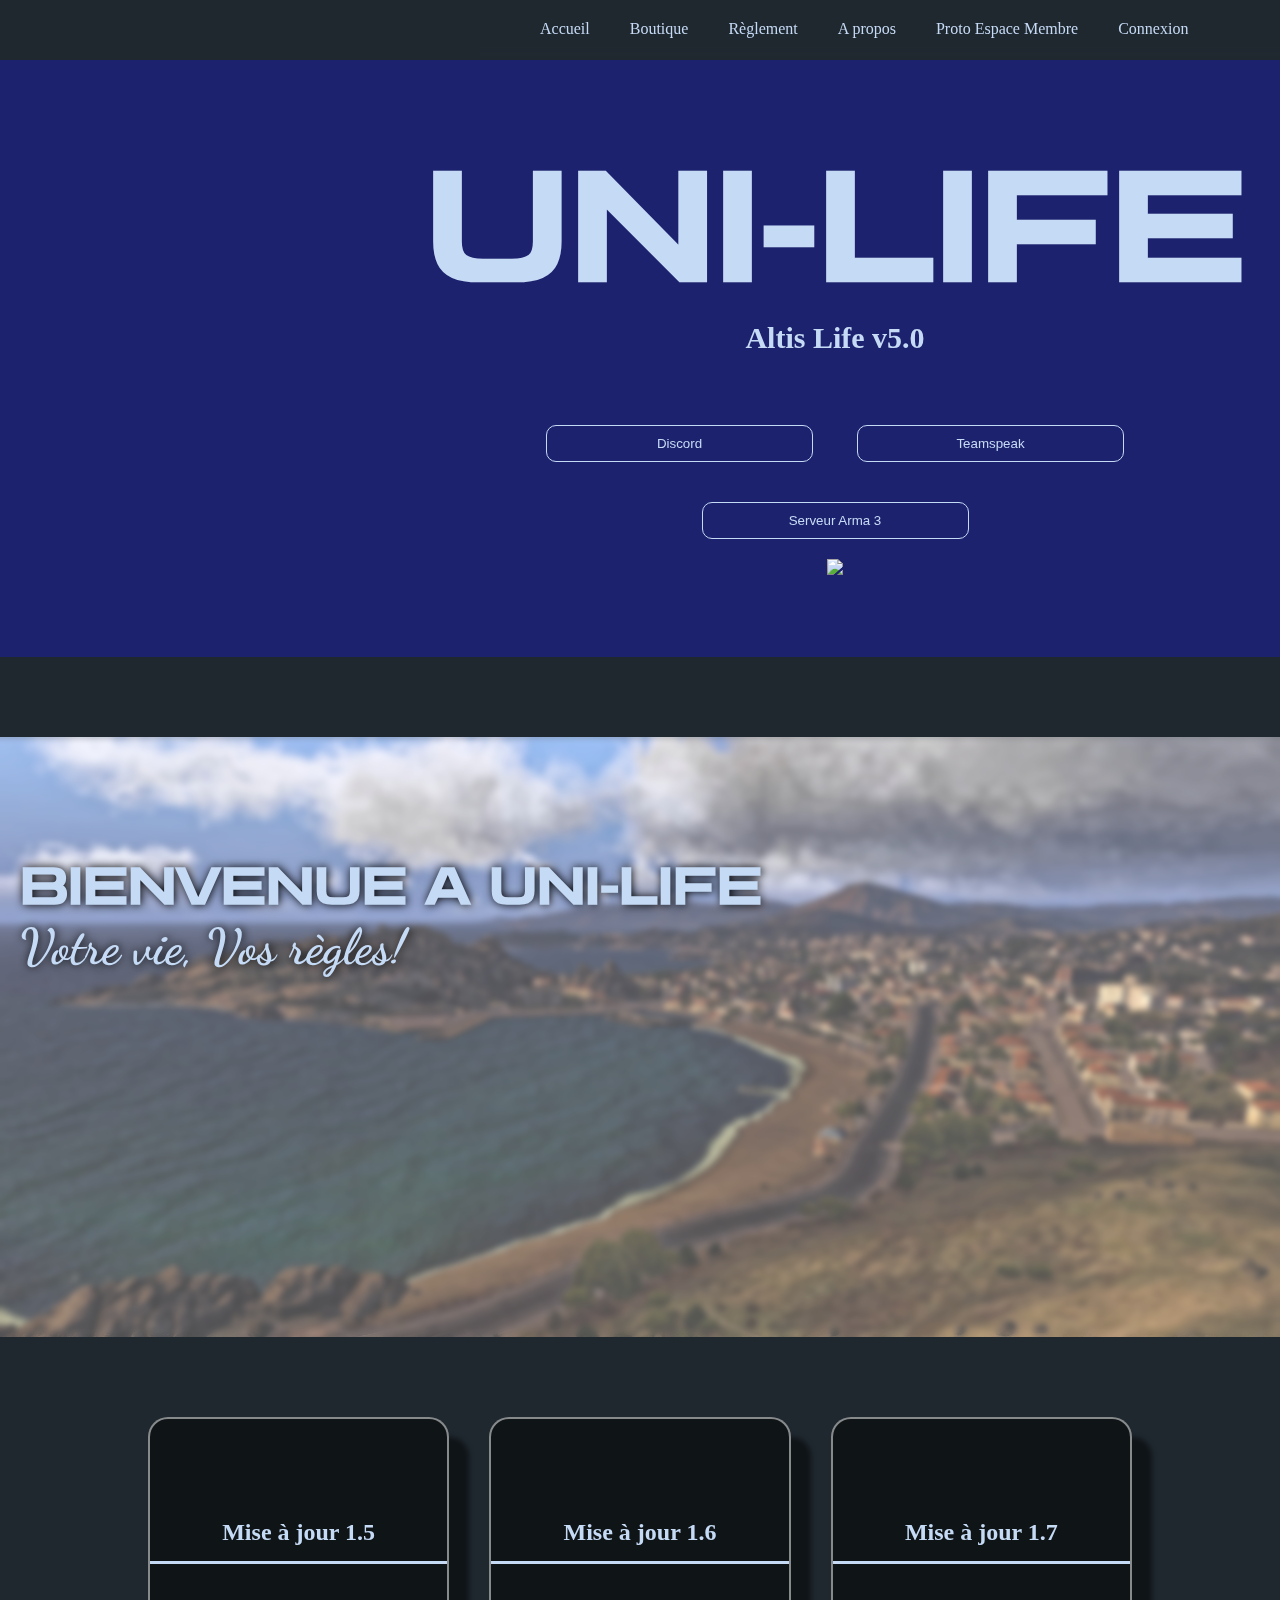
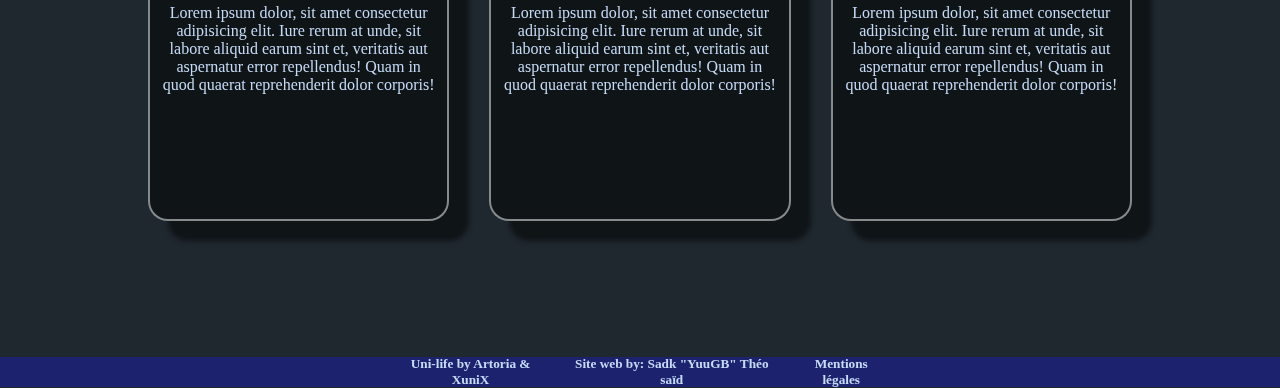
==== index.html @ 3ad22c01 "Espace membre" ====
<!DOCTYPE html>

<html>
    <head>
        
        <meta charset="utf-8" />
        <meta name="viewport" content="width=device-width,initial-scale=1">
        <title>Uni-Life : Arma 3</title>
        <link rel="stylesheet" type="text/css" href="index.css"></link>
        <link rel="preconnect" href="https://fonts.gstatic.com">
        <link href="https://fonts.googleapis.com/css2?family=Dancing+Script&family=Zen+Dots&display=swap" rel="stylesheet">
    </head>

    <body>
        <nav>
            <ul>
                <li><a href="index.html">Accueil</a></li>
                <li><a href="boutique.html">Boutique</a></li>
                <li><a href="reglement.html">Règlement</a></li>
                <li><a href="aboutUs.html">A propos</a></li>
                <li><a href="espaceMembre.html">Proto Espace Membre</a></li>
                <li><a onclick="clickMenu()">Connexion</a></li>
            </ul>
            <form id="formulaireConnexion" class="hidden">
                <h2>Uni-Life</h2>
                <section>
                    <input class="input1" type="text" placeholder="Nom d'utilisateur" name="pseudo">
                    <input class="input2" type="text" placeholder="Mot de passe" name="mdp">
                </section>
                <button  class="boutonTemporaire">Connexion</button>
                <p>Vous n'avez pas encore de compte? <button class="boutonEnregistrement"  onclick="enregistrement()">Rejoignez-nous!</button></p>
            </form>
            <form id="formulaireEnregistrement" class="hidden">
                <h2>Uni-Life</h2>
                <section>
                    <input class="input1" type="text" placeholder="Nom d'utilisateur">
                    <input class="input2" type="text" placeholder="Mot de passe" >
                    <input class="input3" type="email" placeholder="Adresse mail">
                </section>
                <button  class="boutonTemporaire" id="boutonTempoConnexion">Enregistrement</button>
                <p>Vous avez déjà un compte?<button class="boutonEnregistrement" id="boutonConnexion" onclick="connexion(event)">Connectez-vous!</button></p>
            </form>
        </nav>

        <div id="homePage">

            <div id="leftSideBar">
                <iframe src="https://discord.com/widget?id=783523631200075776&theme=dark" width="350" height="500" allowtransparency="true" frameborder="0" sandbox="allow-popups allow-popups-to-escape-sandbox allow-same-origin allow-scripts"></iframe>
            </div>

            <div id="centerBar">
                <h1>Uni-Life</h1>
                <h3>Altis Life v5.0</h3>

                <button>Discord</button>
                <button>Teamspeak</button><br>
                <button>Serveur Arma 3</button><br>
                <img src="https://cdn.battlemetrics.com/b/horizontal500x80px/10972747.png?foreground=%23EEEEEE&background=%23222222&lines=%23333333&linkColor=%231185ec&chartColor=%23FF0700" />
                
            </div>

        </div>

        <div id="media">
            <img id="slider" src="Images/arma01.jpg">
            <div id="containerMedia">
                <h1>Bienvenue a Uni-Life</h1>
                <h3>Votre vie, Vos règles!</h3>
            </div>
        </div>

        <div id="miseAJour">

            <div class="card">
                <h2>Mise à jour 1.5</h2>
                <p>Lorem ipsum dolor, sit amet consectetur adipisicing elit. Iure rerum at unde, sit labore aliquid earum sint et, veritatis aut aspernatur error repellendus! Quam in quod quaerat reprehenderit dolor corporis!</p>
            </div>

            <div class="card">
                <h2>Mise à jour 1.6</h2>
                <p>Lorem ipsum dolor, sit amet consectetur adipisicing elit. Iure rerum at unde, sit labore aliquid earum sint et, veritatis aut aspernatur error repellendus! Quam in quod quaerat reprehenderit dolor corporis!</p>
            </div>

            <div class="card">
                <h2>Mise à jour 1.7</h2>
                <p>Lorem ipsum dolor, sit amet consectetur adipisicing elit. Iure rerum at unde, sit labore aliquid earum sint et, veritatis aut aspernatur error repellendus! Quam in quod quaerat reprehenderit dolor corporis!</p>
            </div>
        </div>

        <footer>
            
            <h5>Uni-life by Artoria & XuniX</h5>
            <h5>Site web by: Sadk "YuuGB" Théo saïd</h5>
            <h5><a href="mentionsLegale.html">Mentions légales</a></h5>

        </footer>

        <script src="style.js"></script>
        <script src="script.js"></script>
    </body>

</html>
---- index.css ----
/*//////////////// Général //////////////////////////////////////////////////*/
html{
    height: 100%;
    flex-grow: 1;
}

*{
    margin: 0;
    scrollbar-color:  rgba(26, 22, 246, 0.322) rgb(31, 40, 47);
}

body{
    background-color: rgb(31, 40, 47);
    overflow-x: hidden;
    padding: 0;
    width: 100%;
    min-height: 100%;
    flex-grow: 1;
    text-align: center;
}

#main{
    min-height: 100%;
    max-width: 1280px;
}

/*////////////////// Nav ////////////////////////////////////////////////////*/

nav{
    width: 800px;
    position: fixed;
    right: 0px;
    top: 0;

}

nav ul{
    display: flex;
    list-style: none;
    z-index: 1;
    background-color: rgba(31, 40, 47, 0.5);
    backdrop-filter: blur(5px);
    
}

nav ul li{
    margin: 20px;
    
}

nav a{
    text-decoration: none;
    color:  rgb(197, 218, 245);
}

#formulaireConnexion{
    display: flex;
    flex-direction: column;
    width: 600px;
    height: 400px;
    background: rgba(255, 255, 255, 0.8);
    padding-top: 50px;
    align-items: center;
    position: fixed;
    right: 0px;
    top: 60px;
    backdrop-filter: blur(5px);
    z-index: 1;
    nav-index: 1;
    border-radius: 0 0 0 20px;
    transition: 1s;
}

#formulaireConnexion .input1{
    position: fixed;
    top: 35%;
}

#formulaireConnexion .input2{
    position: fixed;
    top: 55%;
}
nav form .input1{
    color: rgb(120, 174, 245);
    width: 150px;
    border-radius: 20px;
    border: 3px solid rgb(120, 174, 245);
    padding: 5px 10px;
    position: fixed;
    top: 30%;
    left: 50%;
    margin-left: -75px;
    outline: none;
}

nav form .input2{
    color: rgb(120, 174, 245);
    width: 150px;
    border-radius: 20px;
    border: solid 3px rgb(120, 174, 245);
    padding: 5px 10px;
    position: fixed;
    top: 45%;
    left: 50%;
    margin-left: -75px;
    outline: none;
}

nav .hidden{
    transform: translateX(600px);
    transition: 1s;
    opacity: 0;
}

.boutonEnregistrement{
    border: 3px solid rgb(120, 174, 245);
    background: transparent;
    color: rgb(120, 174, 245);
    font-family: 'Zen Dots', cursive;
}

#formulaireConnexion h2{
    text-transform: uppercase;
    color:  rgb(120, 174, 245);
    font-size: 50px;
    font-family: 'Zen Dots', cursive;
}



#formulaireConnexion p{
    position: fixed;
    bottom: 50px;
}

.boutonTemporaire{
    background-color: rgb(120, 174, 245);
    border-radius: 20px;
    border: none;
    color: rgb(197, 218, 245);
    position: fixed;
    top: 70%;
    left: 50%;
    margin-left: -150px;
    width: 300px;
    padding: 5px 10px;
    font-family: 'Zen Dots', cursive;
    transition: 1s;
}

.boutonTemporaire:hover {
    width: 400px;
    margin-left: -200px;
    transition: 1s;
}

#formulaireEnregistrement{
    width: 600px;
    height: 400px;
    background: rgba(255, 255, 255, 0.8);
    padding-top: 50px;
    align-items: center;
    position: fixed;
    right: 0px;
    top: 40px;
    backdrop-filter: blur(5px);
    z-index: 1;
    nav-index: 1;
    border-radius: 0 0 0 20px;
    transition: 1s;

}

#formulaireEnregistrement h2{
    text-transform: uppercase;
    color:  rgb(120, 174, 245);
    font-size: 50px;
    font-family: 'Zen Dots', cursive;
}



#formulaireEnregistrement p{
    position: fixed;
    bottom: 50px;
    width: 500px;
    left: 50%;
    margin-left: -250px;
}

nav form .input3{
    color: rgb(120, 174, 245);
    width: 150px;
    border-radius: 20px;
    border: solid 3px rgb(120, 174, 245);
    padding: 5px 10px;
    position: fixed;
    top: 60%;
    left: 50%;
    margin-left: -75px;
    outline: none;
}


/*///////////////////// Home Page ///////////////////////////////////////////////*/

#homePage{
    margin-top: 60px;
    display: grid;
    grid-template-columns: 1fr 5fr;
    grid-gap: 20px;
    background-color: rgba(26, 22, 246, 0.322);
}

#leftSideBar{
    padding: 15% 0px 10% 20px;
}

#leftSideBar #iframeDiscord{
    height: 500px;
    box-shadow: 20px 20px 5px rgba(0,0,0,0.5);
}





#centerBar{
    text-align: center;
    padding: 80px 0 0 0;
}



#centerBar h1{
    text-transform: uppercase;
    color:  rgb(197, 218, 245);
    font-size: 150px;
    font-family: 'Zen Dots', cursive;
}

#centerBar h3{
    color:  rgb(197, 218, 245);
    font-size: 30px;
    margin-bottom: 50px;
}

#centerBar button{
    background-color: transparent;
    padding: 10px 20px;
    margin: 20px;
    border: solid rgb(197, 218, 245) 1px;
    color:  rgb(197, 218, 245);
    width: 30%;
    transition-duration: 800ms;
    border-radius: 10px;
}

#centerBar button:hover{
    border: solid white 2px;
    background-color: rgb(197, 218, 245);
    color: rgb(26, 22, 246);
}



/*///////////////// Media ////////////////////*/

#media{
    width: 100%;
    height: 600px;
    margin: 80px auto;
    z-index: -2;
    position: relative;
}

#media img{
    width: 100%;
    height: 600px;
    z-index: -2;
    float: left;
    position: inherit;
}

#containerMedia{
    width: 100%;
    height: 100%;
    background: rgba(255, 255, 255, 0.3);
    backdrop-filter: blur(3px);
    z-index: -2;
    text-align: center;
    margin: 80px auto;
}

#containerMedia h1{
    position: absolute;
    top: 20%;
    left: 20px;
    font-size: 50px;
    color: rgb(197, 218, 245);
    text-shadow: 1px 0 10px black;
    text-transform: uppercase;
    font-family: 'Zen Dots', cursive;
}

#containerMedia h3{
    position: absolute;
    top: 30%;
    left: 20px;
    font-size: 50px;
    color: rgb(197, 218, 245);
    text-shadow: 1px 0 10px black;
    font-family: 'Dancing Script', cursive;
}

/*//////////////// Mise a jour ///////////////*/

#miseAJour{
    margin: 40px auto;
    width: 80%;
    height: 500px;
    border-radius: 30px;
    padding: 0 0;
    display: flex;
}

.card{
    margin: 0 20px;
    width: 50%;
    height: 300px;
    overflow: hidden;
    background-color: rgba(0, 0, 0, 0.5);
    border:2px rgba(255, 255, 255, 0.5) solid ;
    border-top: 2px rgba(255, 255, 255, 0.5) solid;
    border-left: 2px rgba(255, 255, 255, 0.5) solid;
    box-shadow: 20px 20px 5px rgba(0,0,0,0.5);
    border-radius: 20px;
    text-align: center;
    padding-top: 100px;
    color: rgb(197, 218, 245);
    backdrop-filter: blur(5px);
    z-index: -1;
}

.card h2{
    padding-bottom: 15px;
    margin-bottom: 30px;
    border-bottom: solid rgb(197, 218, 245) 3px ;

}

.card p{
    padding: 10px;
}



/*//////////////// Footer ///////////////////*/

footer{
    height: 30px;
    background-color: rgba(26, 22, 246, 0.322);
    margin-top: 20px;
    padding: 10px;
    display: flex;
    padding: 0 30%;
    align-items: center;
    position: relative;
    bottom: 0;
}

footer h5{
    margin: 0px 10px;
    color:rgb(197, 218, 245);
}

footer a{
    text-decoration: none;
    color:rgb(197, 218, 245);
}

/*//////////////////////////////////////////////////////////////////// Smartphone /////////////////////////////////////////*/

@media screen and (max-width: 480px) {

    body{
        background-color: red;
    }

}

/*///////////////////////////////////////////////////// Tablette portrait ///////////////////////////////////////////////////*/

@media screen and (min-width: 480px) and (max-width: 768px) {

    body{
        background-color: green;
    }

}
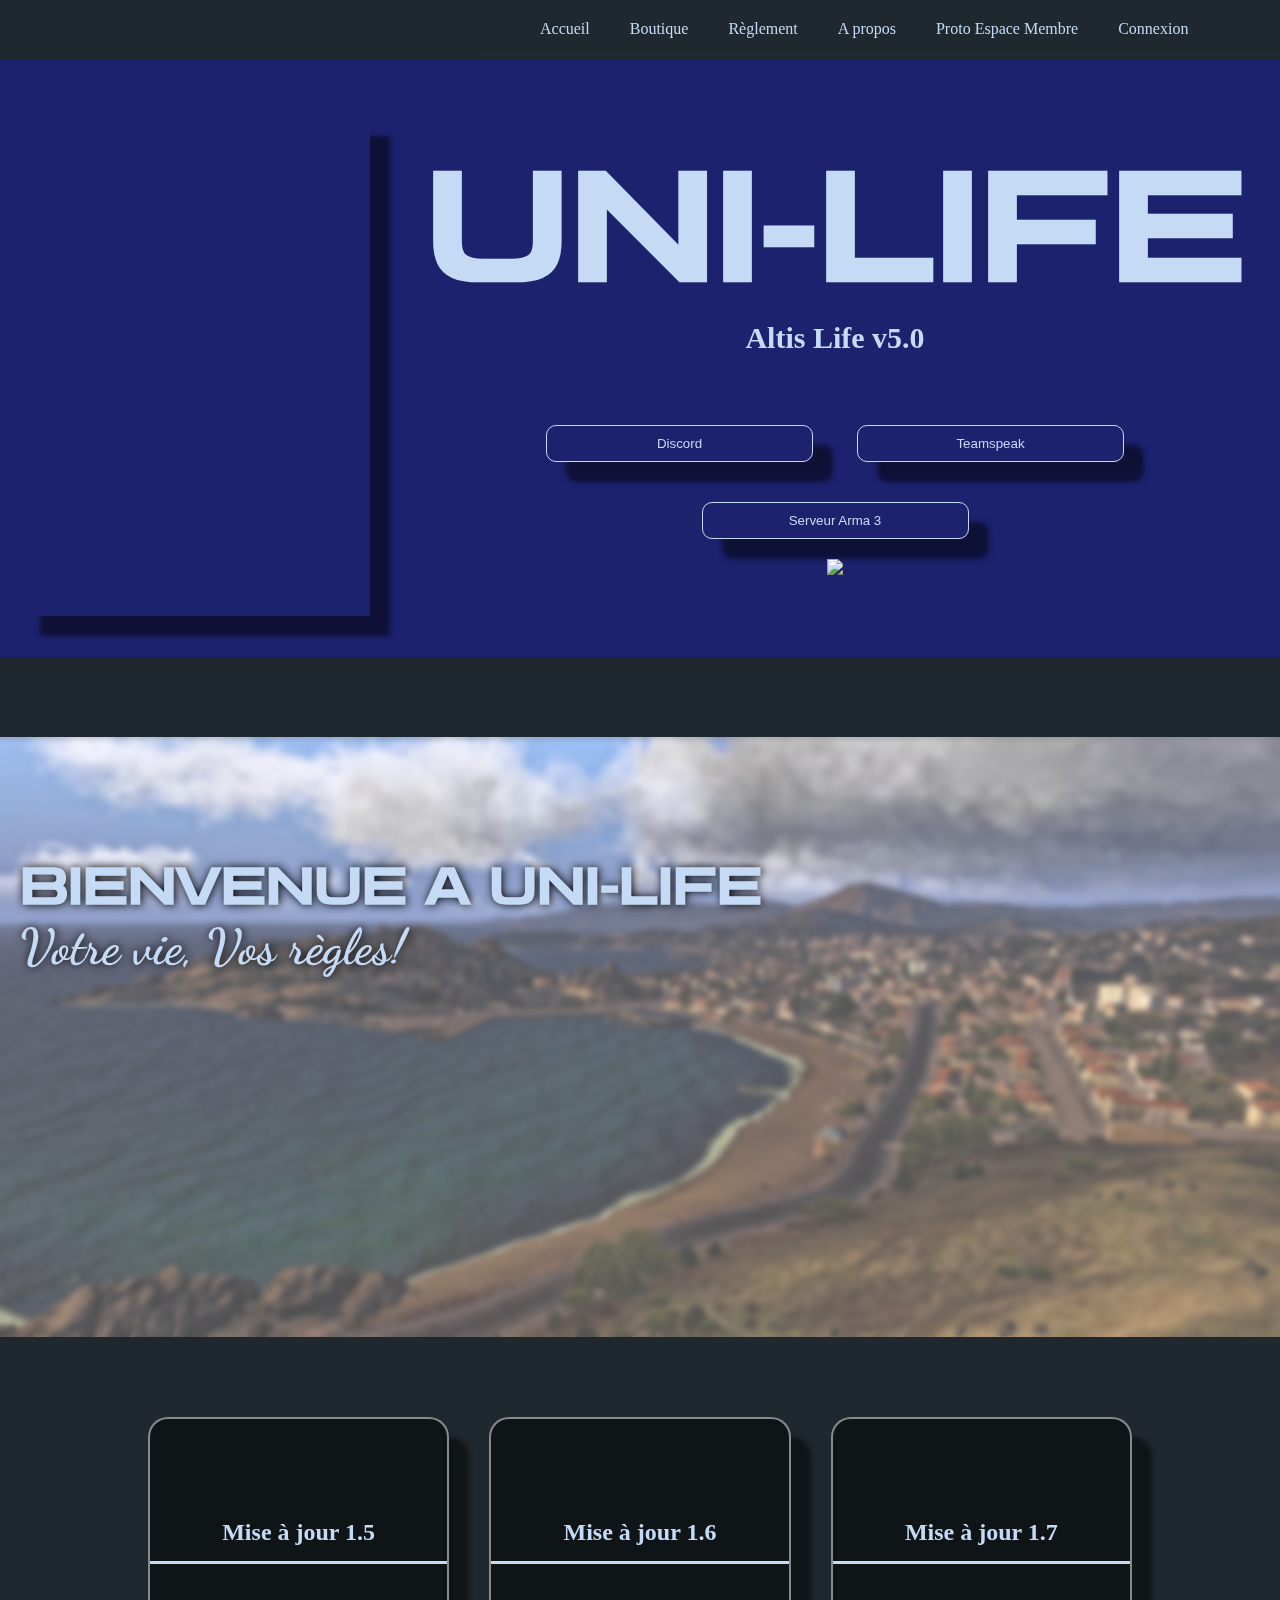
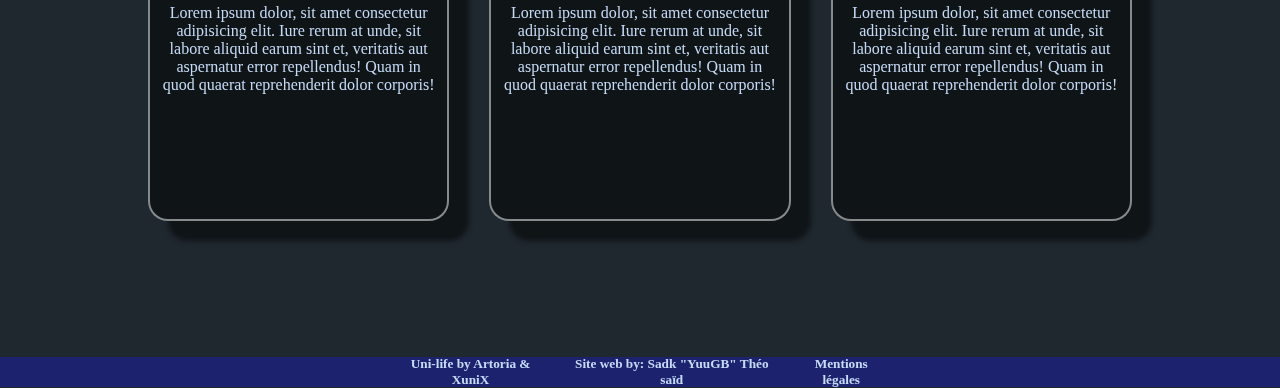
==== commit a242d2a5: "box shadow" ====
--- a/index.html
+++ b/index.html
@@ -45,7 +45,7 @@
         <div id="homePage">
 
             <div id="leftSideBar">
-                <iframe src="https://discord.com/widget?id=783523631200075776&theme=dark" width="350" height="500" allowtransparency="true" frameborder="0" sandbox="allow-popups allow-popups-to-escape-sandbox allow-same-origin allow-scripts"></iframe>
+                <iframe id="iframeDiscord" src="https://discord.com/widget?id=783523631200075776&theme=dark" width="350" height="500" allowtransparency="true" frameborder="0" sandbox="allow-popups allow-popups-to-escape-sandbox allow-same-origin allow-scripts"></iframe>
             </div>
 
             <div id="centerBar">
--- a/index.css
+++ b/index.css
@@ -254,12 +254,14 @@
     width: 30%;
     transition-duration: 800ms;
     border-radius: 10px;
+    box-shadow: 20px 20px 5px rgba(0,0,0,0.5);
 }
 
 #centerBar button:hover{
     border: solid white 2px;
     background-color: rgb(197, 218, 245);
     color: rgb(26, 22, 246);
+    box-shadow: none;
 }
 
 
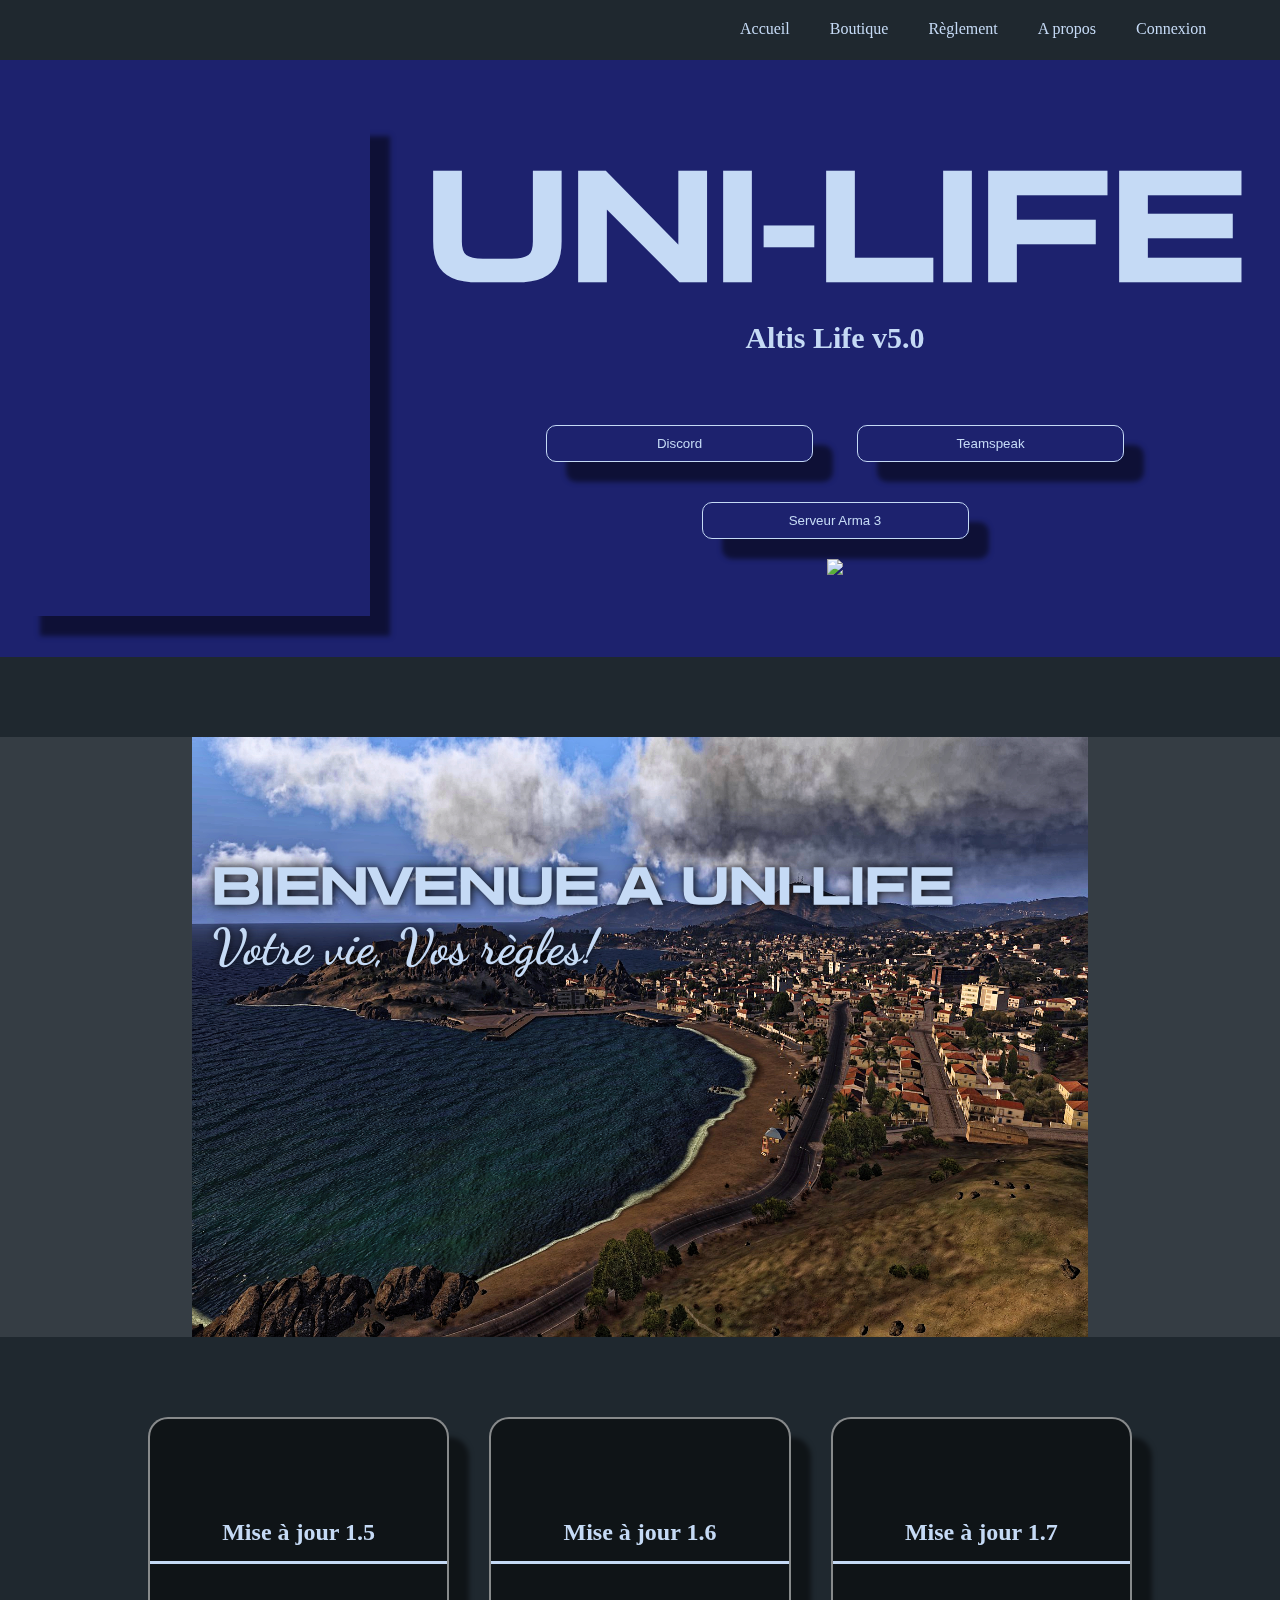
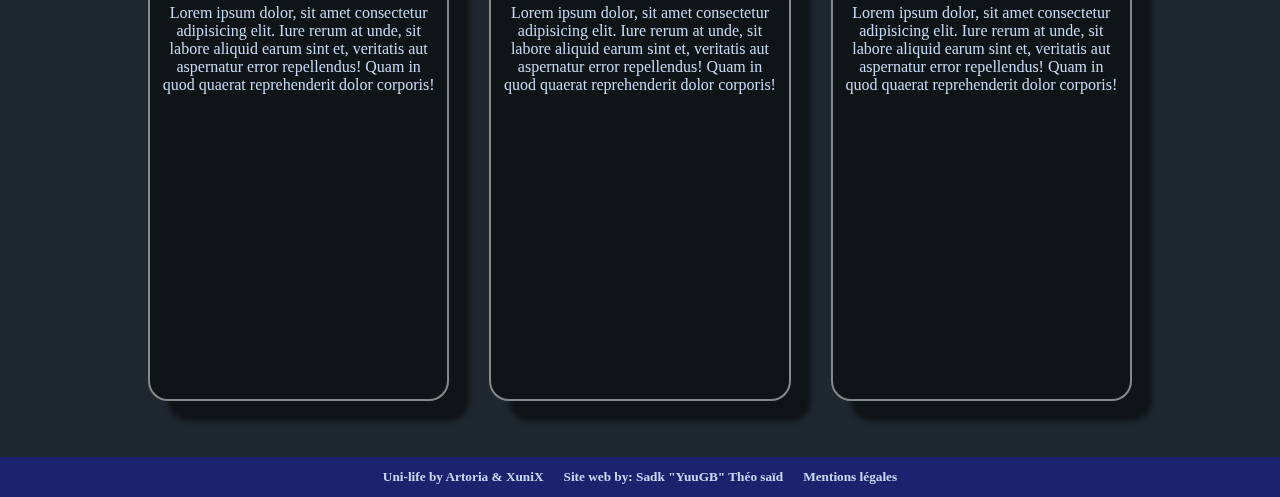
==== commit fb6ddc66: "requete" ====
--- a/index.html
+++ b/index.html
@@ -18,14 +18,13 @@
                 <li><a href="boutique.html">Boutique</a></li>
                 <li><a href="reglement.html">Règlement</a></li>
                 <li><a href="aboutUs.html">A propos</a></li>
-                <li><a href="espaceMembre.html">Proto Espace Membre</a></li>
                 <li><a onclick="clickMenu()">Connexion</a></li>
             </ul>
             <form id="formulaireConnexion" class="hidden">
                 <h2>Uni-Life</h2>
                 <section>
                     <input class="input1" type="text" placeholder="Nom d'utilisateur" name="pseudo">
-                    <input class="input2" type="text" placeholder="Mot de passe" name="mdp">
+                    <input class="input2" type="password" placeholder="Mot de passe" name="mdp">
                 </section>
                 <button  class="boutonTemporaire">Connexion</button>
                 <p>Vous n'avez pas encore de compte? <button class="boutonEnregistrement"  onclick="enregistrement()">Rejoignez-nous!</button></p>
@@ -62,11 +61,13 @@
         </div>
 
         <div id="media">
+            <div id="container1"></div>
             <img id="slider" src="Images/arma01.jpg">
-            <div id="containerMedia">
+            <div id="containerMedia2">
                 <h1>Bienvenue a Uni-Life</h1>
                 <h3>Votre vie, Vos règles!</h3>
             </div>
+            <div id="container3"></div>
         </div>
 
         <div id="miseAJour">
--- a/index.css
+++ b/index.css
@@ -1,6 +1,7 @@
 /*//////////////// Général //////////////////////////////////////////////////*/
 html{
     height: 100%;
+    width: 100%;
     flex-grow: 1;
 }
 
@@ -11,7 +12,6 @@
 
 body{
     background-color: rgb(31, 40, 47);
-    overflow-x: hidden;
     padding: 0;
     width: 100%;
     min-height: 100%;
@@ -27,17 +27,16 @@
 /*////////////////// Nav ////////////////////////////////////////////////////*/
 
 nav{
-    width: 800px;
-    position: fixed;
-    right: 0px;
+    width: 600px;
+    position: fixed;
+    right: 0;
     top: 0;
-
+    z-index: 4;
 }
 
 nav ul{
     display: flex;
     list-style: none;
-    z-index: 1;
     background-color: rgba(31, 40, 47, 0.5);
     backdrop-filter: blur(5px);
     
@@ -272,29 +271,54 @@
     width: 100%;
     height: 600px;
     margin: 80px auto;
-    z-index: -2;
     position: relative;
 }
 
 #media img{
-    width: 100%;
-    height: 600px;
-    z-index: -2;
-    float: left;
-    position: inherit;
-}
-
-#containerMedia{
-    width: 100%;
-    height: 100%;
-    background: rgba(255, 255, 255, 0.3);
+    width: 70%;
+    height: 600px;
+    position: absolute;
+    top: 0;
+    left: 15%;
+    z-index: 1;
+}
+
+
+
+#containerMedia2{
+    position: absolute;
+    top: 0;
+    left: 15%;
+    width: 70%;
+    height: 600px;
+    text-align: center;
+    z-index: 2;
+}
+
+#container1{
+    position: absolute;
+    top: 0;
+    left: 0;
+    width: 15%;
+    height: 600px;
+    background: rgba(255, 255, 255, 0.1);
     backdrop-filter: blur(3px);
-    z-index: -2;
-    text-align: center;
-    margin: 80px auto;
-}
-
-#containerMedia h1{
+    text-align: center;
+    z-index: 3;
+}
+
+#container3{
+    position: absolute;
+    top: 0;
+    left: 85%;
+    width: 15%;
+    height: 600px;
+    background: rgba(255, 255, 255, 0.1);
+    backdrop-filter: blur(3px);
+    text-align: center;
+    z-index: 3;
+}
+#containerMedia2 h1{
     position: absolute;
     top: 20%;
     left: 20px;
@@ -305,7 +329,7 @@
     font-family: 'Zen Dots', cursive;
 }
 
-#containerMedia h3{
+#containerMedia2 h3{
     position: absolute;
     top: 30%;
     left: 20px;
@@ -320,7 +344,7 @@
 #miseAJour{
     margin: 40px auto;
     width: 80%;
-    height: 500px;
+    height: 600px;
     border-radius: 30px;
     padding: 0 0;
     display: flex;
@@ -328,8 +352,8 @@
 
 .card{
     margin: 0 20px;
-    width: 50%;
-    height: 300px;
+    width: 30%;
+    height: 80%;
     overflow: hidden;
     background-color: rgba(0, 0, 0, 0.5);
     border:2px rgba(255, 255, 255, 0.5) solid ;
@@ -360,15 +384,15 @@
 /*//////////////// Footer ///////////////////*/
 
 footer{
-    height: 30px;
+    height: 40px;
+    width: 100%;
     background-color: rgba(26, 22, 246, 0.322);
-    margin-top: 20px;
-    padding: 10px;
+    margin: 20px 0;
     display: flex;
-    padding: 0 30%;
+    justify-content: center;
     align-items: center;
     position: relative;
-    bottom: 0;
+    bottom: 0; left: 0; right: 0;
 }
 
 footer h5{
@@ -376,6 +400,7 @@
     color:rgb(197, 218, 245);
 }
 
+
 footer a{
     text-decoration: none;
     color:rgb(197, 218, 245);
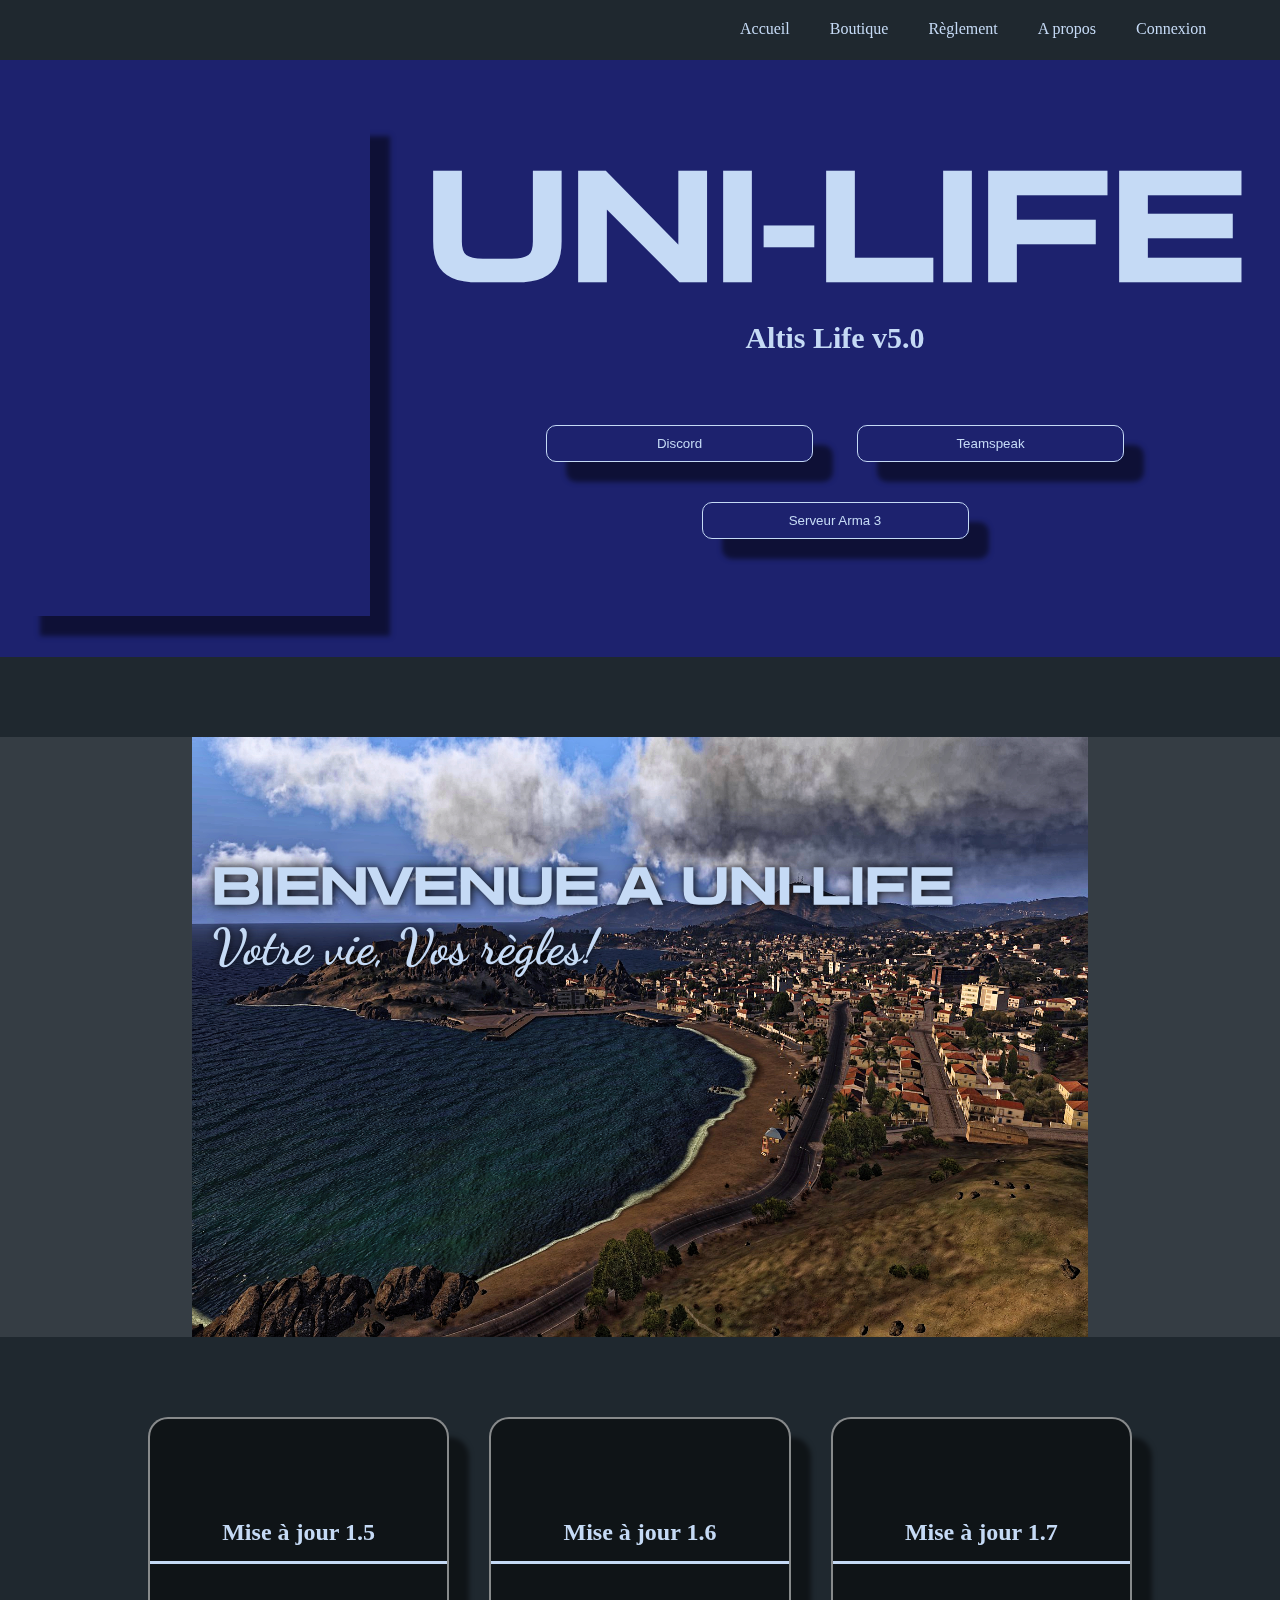
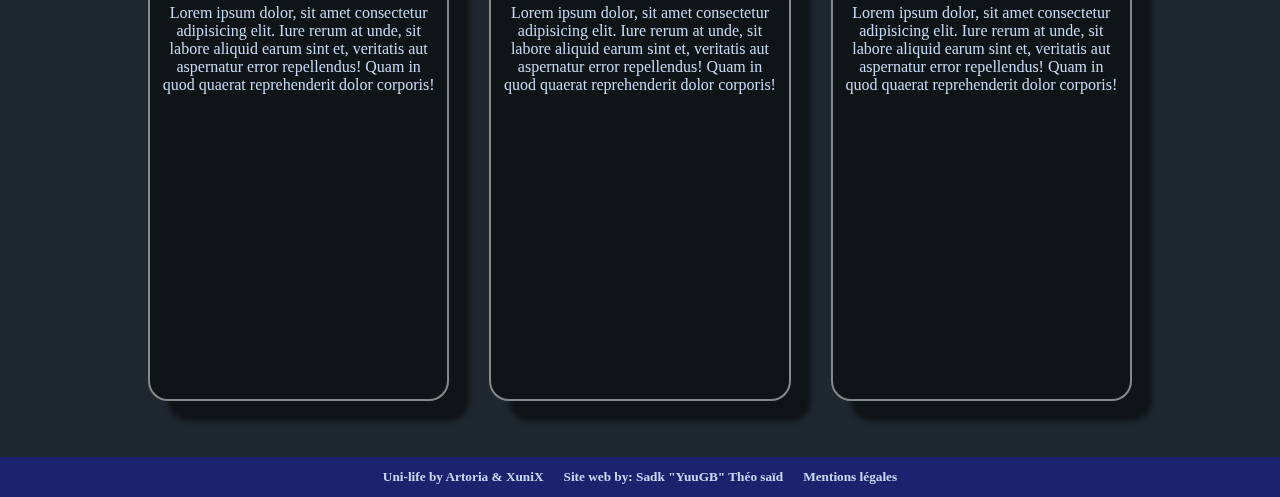
==== commit 4745a878: "Smartphone" ====
--- a/index.html
+++ b/index.html
@@ -54,7 +54,7 @@
                 <button>Discord</button>
                 <button>Teamspeak</button><br>
                 <button>Serveur Arma 3</button><br>
-                <img src="https://cdn.battlemetrics.com/b/horizontal500x80px/10972747.png?foreground=%23EEEEEE&background=%23222222&lines=%23333333&linkColor=%231185ec&chartColor=%23FF0700" />
+                
                 
             </div>
 
--- a/index.css
+++ b/index.css
@@ -18,11 +18,8 @@
     flex-grow: 1;
     text-align: center;
 }
-
-#main{
-    min-height: 100%;
-    max-width: 1280px;
-}
+  
+ 
 
 /*////////////////// Nav ////////////////////////////////////////////////////*/
 
@@ -406,25 +403,415 @@
     color:rgb(197, 218, 245);
 }
 
-/*//////////////////////////////////////////////////////////////////// Smartphone /////////////////////////////////////////*/
-
-@media screen and (max-width: 480px) {
-
-    body{
-        background-color: red;
-    }
-
-}
-
-/*///////////////////////////////////////////////////// Tablette portrait ///////////////////////////////////////////////////*/
-
-@media screen and (min-width: 480px) and (max-width: 768px) {
-
-    body{
-        background-color: green;
-    }
-
-}
-
-
-
+/*////////////////////////////////// Smartphone ///////////////////////////////////*/
+
+@media all and (max-width: 767px){
+   /*//////////////// Général //////////////////////////////////////////////////*/
+html{
+    height: 100%;
+    width: auto;
+    flex-grow: 1;
+}
+
+*{
+    margin: 0;
+    scrollbar-color:  rgba(26, 22, 246, 0.322) rgb(31, 40, 47);
+}
+
+body{
+    background-color: rgb(31, 40, 47);
+    padding: 0;
+    width: auto;
+    min-height: 100%;
+    flex-grow: 1;
+    text-align: center;
+}
+  
+ 
+
+/*////////////////// Nav ////////////////////////////////////////////////////*/
+
+nav{
+    width: 100%;
+    position: fixed;
+    left: 0;
+    top: 0;
+    z-index: 4;
+}
+
+nav ul{
+    display: flex;
+    list-style: none;
+    background-color: rgba(31, 40, 47, 0.5);
+    backdrop-filter: blur(5px);
+    padding: 0;
+    
+}
+
+nav ul li{
+    margin: 10px;
+    
+}
+
+nav a{
+    text-decoration: none;
+    color:  rgb(197, 218, 245);
+}
+
+#formulaireConnexion{
+    display: flex;
+    flex-direction: column;
+    width: 100%;
+    height: 400px;
+    background: rgba(255, 255, 255, 0.8);
+    padding-top: 50px;
+    align-items: center;
+    position: fixed;
+    right: 0px;
+    top: 60px;
+    backdrop-filter: blur(5px);
+    z-index: 1;
+    nav-index: 1;
+    border-radius: 0 0 0 20px;
+    transition: 1s;
+}
+
+#formulaireConnexion .input1{
+    position: fixed;
+    top: 35%;
+}
+
+#formulaireConnexion .input2{
+    position: fixed;
+    top: 55%;
+}
+nav form .input1{
+    color: rgb(120, 174, 245);
+    width: 150px;
+    border-radius: 20px;
+    border: 3px solid rgb(120, 174, 245);
+    padding: 5px 10px;
+    position: fixed;
+    top: 30%;
+    left: 50%;
+    margin-left: -75px;
+    outline: none;
+}
+
+nav form .input2{
+    color: rgb(120, 174, 245);
+    width: 150px;
+    border-radius: 20px;
+    border: solid 3px rgb(120, 174, 245);
+    padding: 5px 10px;
+    position: fixed;
+    top: 45%;
+    left: 50%;
+    margin-left: -75px;
+    outline: none;
+}
+
+nav .hidden{
+    transform: translateX(600px);
+    transition: 1s;
+    opacity: 0;
+}
+
+.boutonEnregistrement{
+    border: 3px solid rgb(120, 174, 245);
+    background: transparent;
+    color: rgb(120, 174, 245);
+    font-family: 'Zen Dots', cursive;
+}
+
+#formulaireConnexion h2{
+    text-transform: uppercase;
+    color:  rgb(120, 174, 245);
+    font-size: 50px;
+    font-family: 'Zen Dots', cursive;
+}
+
+
+
+#formulaireConnexion p{
+    position: fixed;
+    bottom: 50px;
+}
+
+.boutonTemporaire{
+    background-color: rgb(120, 174, 245);
+    border-radius: 20px;
+    border: none;
+    color: rgb(197, 218, 245);
+    position: fixed;
+    top: 70%;
+    left: 50%;
+    margin-left: -150px;
+    width: 300px;
+    padding: 5px 10px;
+    font-family: 'Zen Dots', cursive;
+    transition: 1s;
+}
+
+.boutonTemporaire:hover {
+    width: 400px;
+    margin-left: -200px;
+    transition: 1s;
+}
+
+#formulaireEnregistrement{
+    width: 100%;
+    height: 400px;
+    background: rgba(255, 255, 255, 0.8);
+    padding-top: 50px;
+    align-items: center;
+    position: fixed;
+    right: 0px;
+    top: 40px;
+    backdrop-filter: blur(5px);
+    z-index: 1;
+    nav-index: 1;
+    border-radius: 0 0 0 20px;
+    transition: 1s;
+
+}
+
+#formulaireEnregistrement h2{
+    text-transform: uppercase;
+    color:  rgb(120, 174, 245);
+    font-size: 50px;
+    font-family: 'Zen Dots', cursive;
+}
+
+
+
+#formulaireEnregistrement p{
+    position: fixed;
+    bottom: 50px;
+    width: 500px;
+    left: 50%;
+    margin-left: -250px;
+}
+
+nav form .input3{
+    color: rgb(120, 174, 245);
+    width: 150px;
+    border-radius: 20px;
+    border: solid 3px rgb(120, 174, 245);
+    padding: 5px 10px;
+    position: fixed;
+    top: 60%;
+    left: 50%;
+    margin-left: -75px;
+    outline: none;
+}
+
+
+/*///////////////////// Home Page ///////////////////////////////////////////////*/
+
+#homePage{
+    margin-top: 60px;
+    display: flex;
+    flex-direction: column-reverse;
+    background-color: rgba(26, 22, 246, 0.322);
+    width: 100%;
+}
+
+#leftSideBar{
+    padding: 15px;
+}
+
+#leftSideBar #iframeDiscord{
+    height: 500px;
+    box-shadow: 20px 20px 5px rgba(0,0,0,0.5);
+}
+
+
+
+
+
+#centerBar{
+    text-align: center;
+    padding: 80px 0 0 0;
+}
+
+
+
+#centerBar h1{
+    text-transform: uppercase;
+    color:  rgb(197, 218, 245);
+    font-size: 70px;
+    font-family: 'Zen Dots', cursive;
+}
+
+#centerBar h3{
+    color:  rgb(197, 218, 245);
+    font-size: 30px;
+    margin-bottom: 50px;
+}
+
+#centerBar button{
+    background-color: transparent;
+    padding: 10px 20px;
+    margin: 20px;
+    border: solid rgb(197, 218, 245) 1px;
+    color:  rgb(197, 218, 245);
+    width: 30%;
+    transition-duration: 800ms;
+    border-radius: 10px;
+    box-shadow: 20px 20px 5px rgba(0,0,0,0.5);
+}
+
+#centerBar button:hover{
+    border: solid white 2px;
+    background-color: rgb(197, 218, 245);
+    color: rgb(26, 22, 246);
+    box-shadow: none;
+}
+
+
+
+/*///////////////// Media ////////////////////*/
+
+#media{
+    width: 100%;
+    height: 400px;
+    margin: 80px auto;
+    position: relative;
+}
+
+#media img{
+    width: 70%;
+    height: 400px;
+    position: absolute;
+    top: 0;
+    left: 15%;
+    z-index: 1;
+}
+
+
+
+#containerMedia2{
+    position: absolute;
+    top: 0;
+    left: 15%;
+    width: 70%;
+    height: 400px;
+    text-align: center;
+    z-index: 2;
+}
+
+#container1{
+    position: absolute;
+    top: 0;
+    left: 0;
+    width: 15%;
+    height: 400px;
+    background: rgba(255, 255, 255, 0.1);
+    backdrop-filter: blur(3px);
+    text-align: center;
+    z-index: 3;
+}
+
+#container3{
+    position: absolute;
+    top: 0;
+    left: 85%;
+    width: 15%;
+    height: 400px;
+    background: rgba(255, 255, 255, 0.1);
+    backdrop-filter: blur(3px);
+    text-align: center;
+    z-index: 3;
+}
+#containerMedia2 h1{
+    position: absolute;
+    top: 20%;
+    left: 20px;
+    font-size: 30px;
+    color: rgb(197, 218, 245);
+    text-shadow: 1px 0 10px black;
+    text-transform: uppercase;
+    font-family: 'Zen Dots', cursive;
+}
+
+#containerMedia2 h3{
+    position: absolute;
+    top: 35%;
+    left: 40px;
+    font-size: 25px;
+    color: rgb(197, 218, 245);
+    text-shadow: 1px 0 10px black;
+    font-family: 'Dancing Script', cursive;
+}
+
+/*//////////////// Mise a jour ///////////////*/
+
+#miseAJour{
+    margin: 40px auto;
+    width: 80%;
+    height: 400px;
+    border-radius: 30px;
+    padding: 0 0;
+    display: flex;
+}
+
+.card{
+    margin: 0 20px;
+    width: 30%;
+    height: 300px;
+    overflow: hidden;
+    background-color: rgba(0, 0, 0, 0.5);
+    border:2px rgba(255, 255, 255, 0.5) solid ;
+    border-top: 2px rgba(255, 255, 255, 0.5) solid;
+    border-left: 2px rgba(255, 255, 255, 0.5) solid;
+    box-shadow: 20px 20px 5px rgba(0,0,0,0.5);
+    border-radius: 20px;
+    text-align: center;
+    padding-top: 10px;
+    color: rgb(197, 218, 245);
+    z-index: -1;
+}
+
+.card h2{
+    padding-bottom: 15px;
+    margin-bottom: 10px;
+    border-bottom: solid rgb(197, 218, 245) 3px ;
+
+}
+
+.card p{
+    padding: 10px;
+}
+
+
+
+/*//////////////// Footer ///////////////////*/
+
+footer{
+    height: 40px;
+    width: 100%;
+    background-color: rgba(26, 22, 246, 0.322);
+    margin: 20px 0;
+    display: flex;
+    justify-content: center;
+    align-items: center;
+    position: relative;
+    bottom: 0; left: 0; right: 0;
+}
+
+footer h5{
+    margin: 0px 10px;
+    color:rgb(197, 218, 245);
+}
+
+
+footer a{
+    text-decoration: none;
+    color:rgb(197, 218, 245);
+}
+
+}
+
+
+
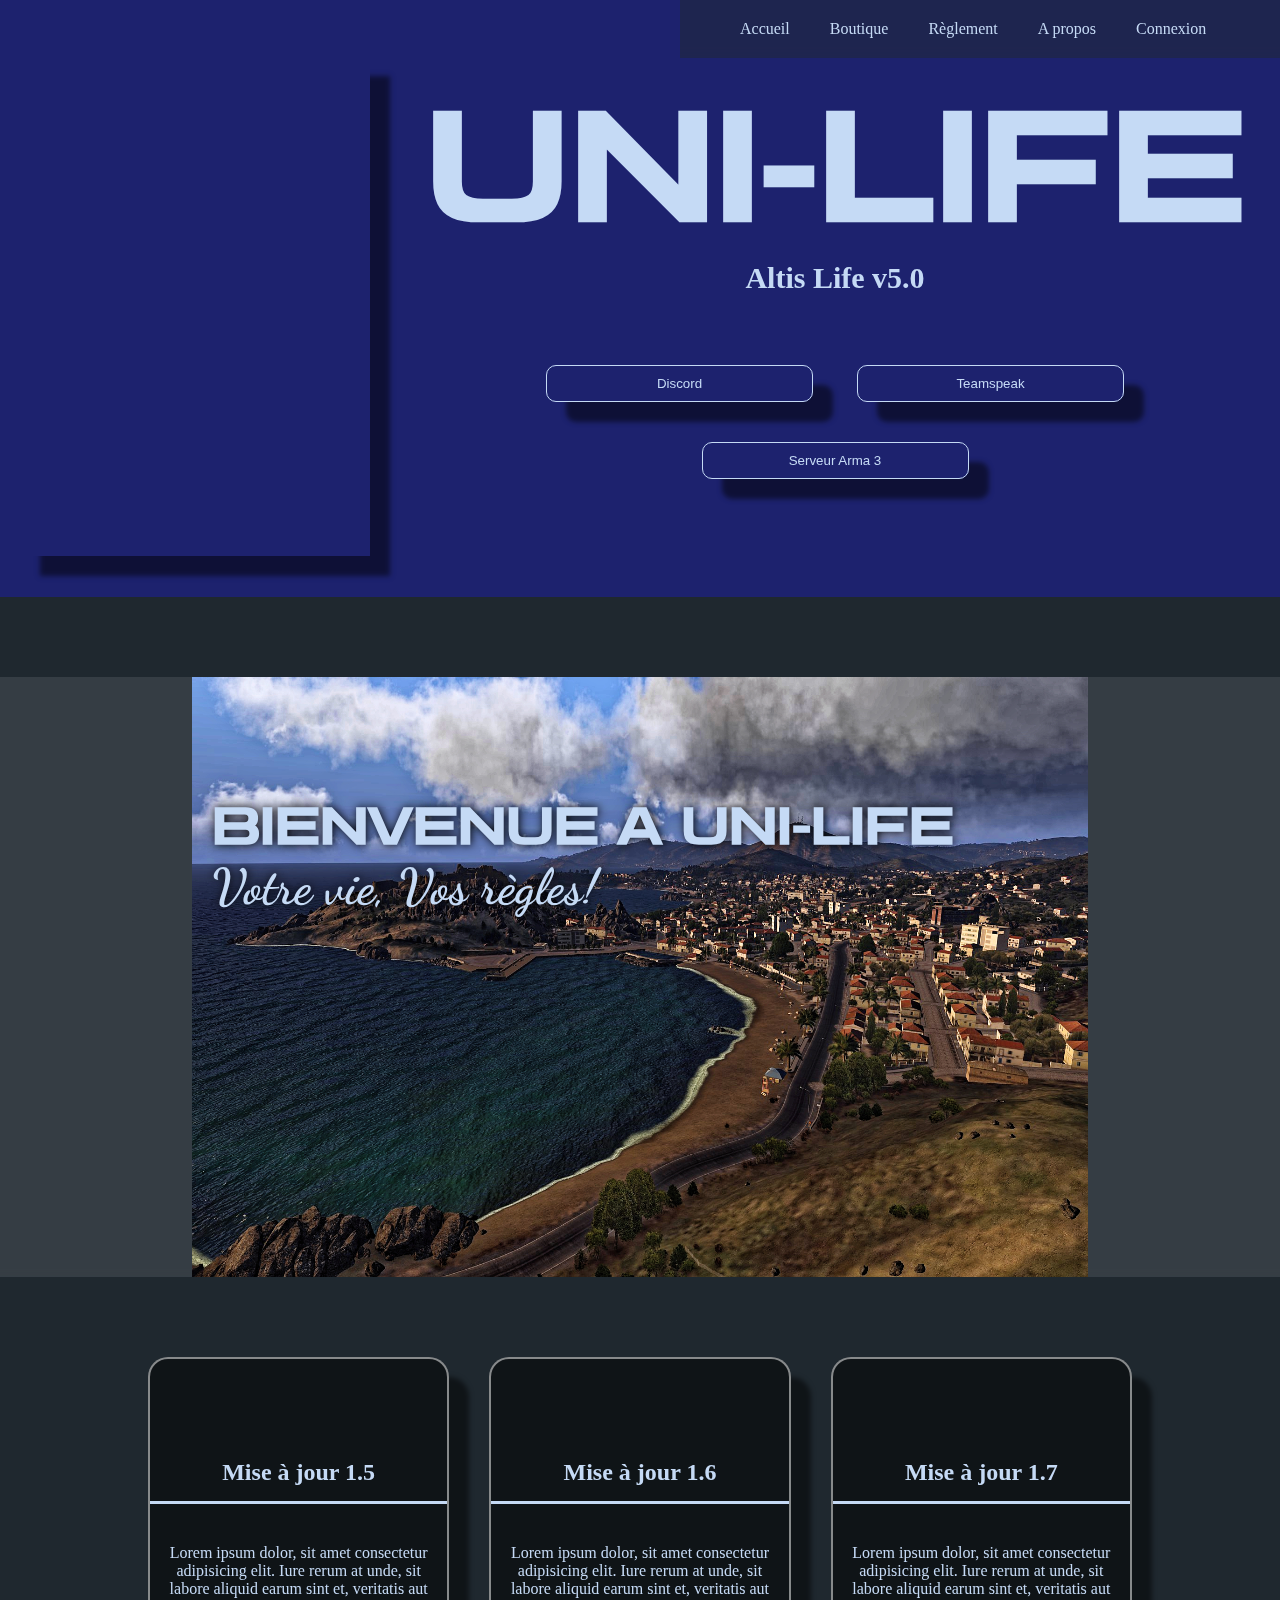
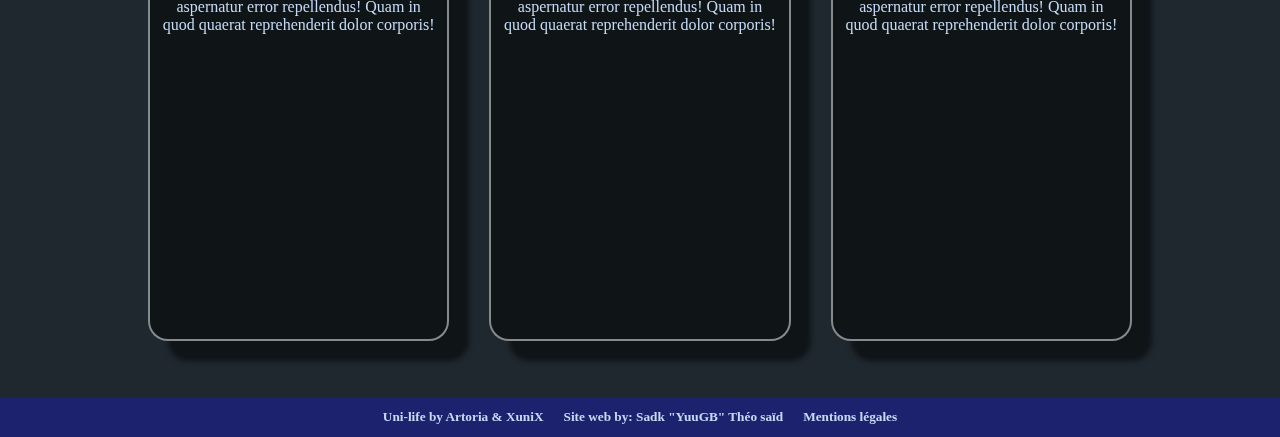
==== commit b9ba71d1: "Nav Style" ====
--- a/index.html
+++ b/index.html
@@ -4,7 +4,7 @@
     <head>
         
         <meta charset="utf-8" />
-        <meta name="viewport" content="width=device-width,initial-scale=1">
+        <meta name="viewport" content="initial-scale=1.0, user-scalable=yes" />
         <title>Uni-Life : Arma 3</title>
         <link rel="stylesheet" type="text/css" href="index.css"></link>
         <link rel="preconnect" href="https://fonts.gstatic.com">
@@ -12,8 +12,15 @@
     </head>
 
     <body>
-        <nav>
+        
+        <nav id="nav">
+            
             <ul>
+                <nav id="navMobile">
+                    <div class="bar" id="bar1"></div>
+                    <div class="bar" id="bar2"></div>
+                    <div class="bar" id="bar3"></div>
+                </nav>
                 <li><a href="index.html">Accueil</a></li>
                 <li><a href="boutique.html">Boutique</a></li>
                 <li><a href="reglement.html">Règlement</a></li>
--- a/index.css
+++ b/index.css
@@ -27,9 +27,10 @@
     width: 600px;
     position: fixed;
     right: 0;
-    top: 0;
     z-index: 4;
 }
+
+
 
 nav ul{
     display: flex;
@@ -201,7 +202,6 @@
 /*///////////////////// Home Page ///////////////////////////////////////////////*/
 
 #homePage{
-    margin-top: 60px;
     display: grid;
     grid-template-columns: 1fr 5fr;
     grid-gap: 20px;
@@ -431,16 +431,40 @@
 
 /*////////////////// Nav ////////////////////////////////////////////////////*/
 
-nav{
+#nav{
     width: 100%;
     position: fixed;
     left: 0;
-    top: 0;
+    top: none;
+    bottom: 0;
     z-index: 4;
-}
+    transition: 1s;
+}
+
+.navHidden{
+    transform: translateY(192px);
+    transition: 1s;
+}
+
+.bar1Open{
+    transform: translate(-10px, 10px) rotate(45deg); 
+    transition: 1s;
+}
+
+.bar2Open{
+    opacity: 0;
+    transition: 1s;
+}
+
+.bar3Open{
+    transform: translate(-10px , -10px) rotate(-45deg);
+    transition: 1s;
+}
+
 
 nav ul{
     display: flex;
+    flex-direction: column;
     list-style: none;
     background-color: rgba(31, 40, 47, 0.5);
     backdrop-filter: blur(5px);
@@ -606,11 +630,30 @@
     outline: none;
 }
 
+#navMobile{
+    width: 60px ;
+    height: 60px;
+    position: relative;
+    left: 50%;
+    margin-left: -30px;
+    
+}
+
+.bar{
+    width: 50%;
+    height: 5px;
+    background-color: rgb(197, 218, 245);
+    margin: 5px 0;
+    margin-left: -7.5px;
+    border-radius: 5px;
+    position: relative;
+    left: 50%;
+    transition: 1s;
+}
 
 /*///////////////////// Home Page ///////////////////////////////////////////////*/
 
 #homePage{
-    margin-top: 60px;
     display: flex;
     flex-direction: column-reverse;
     background-color: rgba(26, 22, 246, 0.322);
@@ -618,12 +661,13 @@
 }
 
 #leftSideBar{
-    padding: 15px;
+    padding: 10px 5px;
 }
 
 #leftSideBar #iframeDiscord{
     height: 500px;
-    box-shadow: 20px 20px 5px rgba(0,0,0,0.5);
+    box-shadow: none;
+    width: 100%;
 }
 
 
@@ -749,7 +793,7 @@
 
 #miseAJour{
     margin: 40px auto;
-    width: 80%;
+    width: 100%;
     height: 400px;
     border-radius: 30px;
     padding: 0 0;
@@ -768,7 +812,7 @@
     box-shadow: 20px 20px 5px rgba(0,0,0,0.5);
     border-radius: 20px;
     text-align: center;
-    padding-top: 10px;
+    padding: 5px;
     color: rgb(197, 218, 245);
     z-index: -1;
 }
@@ -797,7 +841,7 @@
     justify-content: center;
     align-items: center;
     position: relative;
-    bottom: 0; left: 0; right: 0;
+    bottom: 60px ; left: 0; right: 0;
 }
 
 footer h5{
